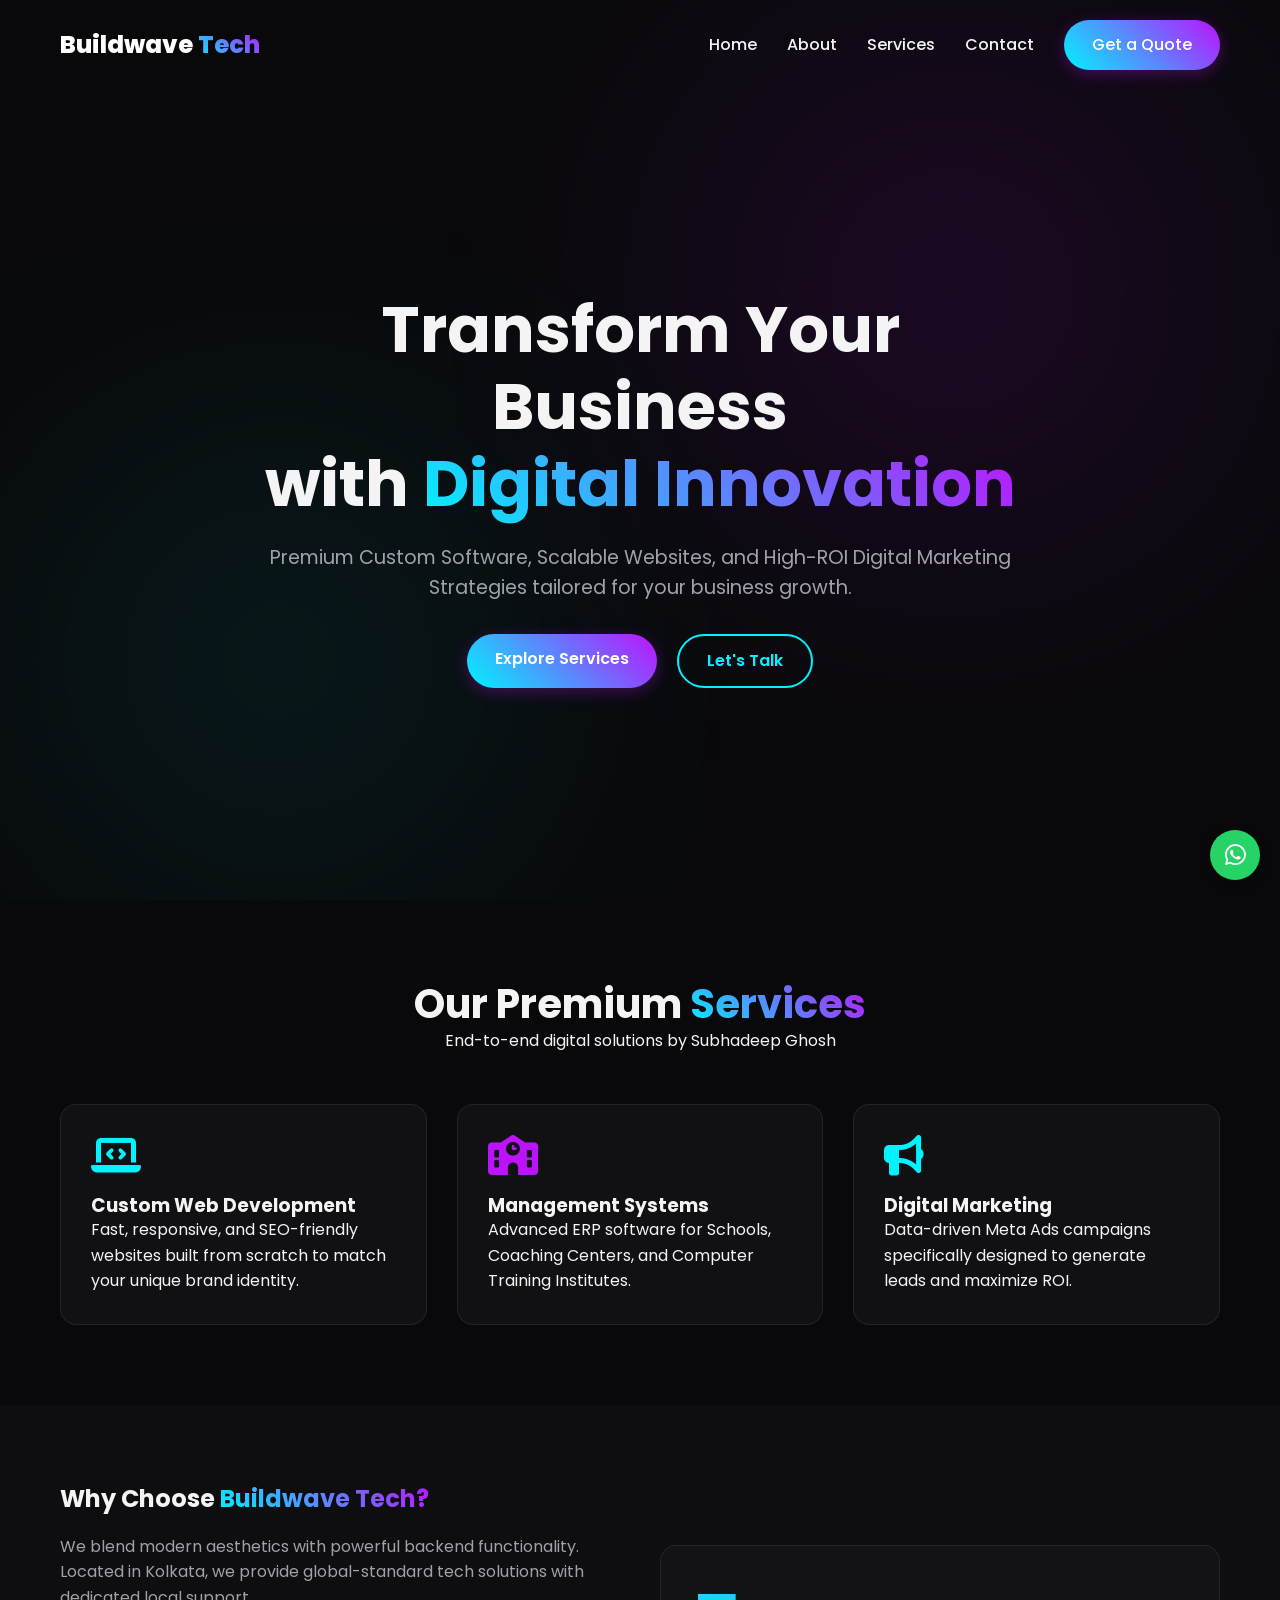
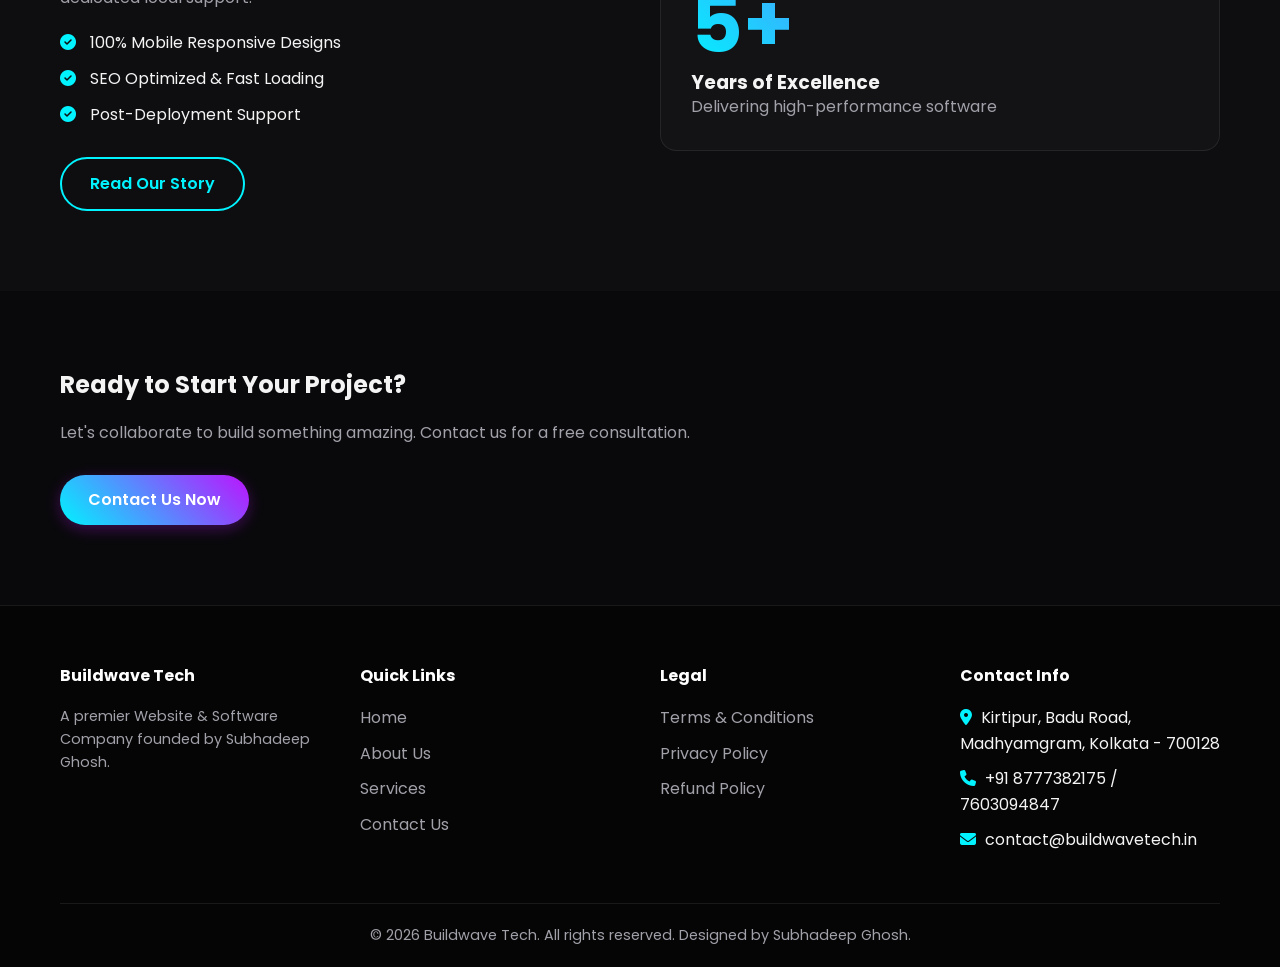
==== index.html @ 2ca6c612 "Add files via upload" ====
<!DOCTYPE html>
<html lang="en">
<head>
    <meta charset="UTF-8">
    <meta name="viewport" content="width=device-width, initial-scale=1.0">
    <title>Buildwave Tech | Website & Software Company</title>
    <meta name="description" content="Buildwave Tech offers Custom Website Development, Software Solutions, and Digital Marketing (Meta Ads) in Kolkata.">
    <!-- Font Awesome for Icons -->
    <link rel="stylesheet" href="https://cdnjs.cloudflare.com/ajax/libs/font-awesome/6.4.0/css/all.min.css">
    <link rel="stylesheet" href="css/style.css">
</head>
<body>
    <!-- Preloader -->
    <div id="preloader"><div class="loader"></div></div>

    <!-- Header / Navbar -->
    <header id="header">
        <div class="container nav-container">
            <a href="index.html" class="logo">Buildwave <span class="text-gradient">Tech</span></a>
            <nav class="nav-links">
                <a href="index.html">Home</a>
                <a href="about.html">About</a>
                <a href="services.html">Services</a>
                <a href="contact.html">Contact</a>
                <a href="contact.html" class="btn btn-primary">Get a Quote</a>
            </nav>
            <div class="hamburger" id="hamburger"><i class="fas fa-bars"></i></div>
        </div>
    </header>

    <!-- Mobile Sidebar -->
    <div class="sidebar-overlay" id="sidebarOverlay"></div>
    <div class="sidebar" id="sidebar">
        <div class="sidebar-close" id="sidebarClose"><i class="fas fa-times"></i></div>
        <nav class="nav-links">
            <a href="index.html">Home</a>
            <a href="about.html">About</a>
            <a href="services.html">Services</a>
            <a href="contact.html">Contact</a>
            <a href="contact.html" class="btn btn-primary">Get a Quote</a>
        </nav>
    </div>

    <!-- Hero Section -->
    <section class="hero">
        <div class="container hero-content fade-in">
            <h1>Transform Your Business <br>with <span class="text-gradient">Digital Innovation</span></h1>
            <p>Premium Custom Software, Scalable Websites, and High-ROI Digital Marketing Strategies tailored for your business growth.</p>
            <div class="hero-buttons">
                <a href="services.html" class="btn btn-primary">Explore Services</a>
                <a href="contact.html" class="btn btn-outline">Let's Talk</a>
            </div>
        </div>
    </section>

    <!-- Services Preview Section -->
    <section class="section-padding">
        <div class="container">
            <div class="section-title fade-in">
                <h2>Our Premium <span class="text-gradient">Services</span></h2>
                <p>End-to-end digital solutions by Subhadeep Ghosh</p>
            </div>
            <div class="grid-3">
                <div class="glass-card fade-in">
                    <i class="fas fa-laptop-code service-icon"></i>
                    <h3>Custom Web Development</h3>
                    <p>Fast, responsive, and SEO-friendly websites built from scratch to match your unique brand identity.</p>
                </div>
                <div class="glass-card fade-in">
                    <i class="fas fa-school service-icon" style="color: var(--neon-purple)"></i>
                    <h3>Management Systems</h3>
                    <p>Advanced ERP software for Schools, Coaching Centers, and Computer Training Institutes.</p>
                </div>
                <div class="glass-card fade-in">
                    <i class="fas fa-bullhorn service-icon"></i>
                    <h3>Digital Marketing</h3>
                    <p>Data-driven Meta Ads campaigns specifically designed to generate leads and maximize ROI.</p>
                </div>
            </div>
        </div>
    </section>

    <!-- Why Choose Us -->
    <section class="section-padding" style="background: rgba(255,255,255,0.02)">
        <div class="container grid-2">
            <div class="fade-in">
                <h2>Why Choose <span class="text-gradient">Buildwave Tech?</span></h2>
                <p style="margin: 20px 0; color: var(--text-muted);">We blend modern aesthetics with powerful backend functionality. Located in Kolkata, we provide global-standard tech solutions with dedicated local support.</p>
                <ul style="margin-bottom: 30px;">
                    <li style="margin-bottom: 10px;"><i class="fas fa-check-circle" style="color: var(--neon-cyan); margin-right: 10px;"></i> 100% Mobile Responsive Designs</li>
                    <li style="margin-bottom: 10px;"><i class="fas fa-check-circle" style="color: var(--neon-cyan); margin-right: 10px;"></i> SEO Optimized & Fast Loading</li>
                    <li style="margin-bottom: 10px;"><i class="fas fa-check-circle" style="color: var(--neon-cyan); margin-right: 10px;"></i> Post-Deployment Support</li>
                </ul>
                <a href="about.html" class="btn btn-outline">Read Our Story</a>
            </div>
            <div class="glass-card fade-in text-center">
                <h1 style="font-size: 5rem; background: linear-gradient(45deg, #00f3ff, #bc13fe); -webkit-background-clip: text; -webkit-text-fill-color: transparent;">5+</h1>
                <h3>Years of Excellence</h3>
                <p style="color: var(--text-muted)">Delivering high-performance software</p>
            </div>
        </div>
    </section>

    <!-- Call To Action -->
    <section class="section-padding text-center">
        <div class="container fade-in">
            <h2>Ready to Start Your Project?</h2>
            <p style="margin: 20px 0 30px; color: var(--text-muted)">Let's collaborate to build something amazing. Contact us for a free consultation.</p>
            <a href="contact.html" class="btn btn-primary">Contact Us Now</a>
        </div>
    </section>

    <!-- Footer -->
    <footer>
        <div class="container">
            <div class="footer-grid">
                <div class="footer-col">
                    <h4>Buildwave Tech</h4>
                    <p style="color: var(--text-muted); font-size: 0.9rem; margin-bottom: 15px;">A premier Website & Software Company founded by Subhadeep Ghosh.</p>
                </div>
                <div class="footer-col">
                    <h4>Quick Links</h4>
                    <ul>
                        <li><a href="index.html">Home</a></li>
                        <li><a href="about.html">About Us</a></li>
                        <li><a href="services.html">Services</a></li>
                        <li><a href="contact.html">Contact Us</a></li>
                    </ul>
                </div>
                <div class="footer-col">
                    <h4>Legal</h4>
                    <ul>
                        <li><a href="terms.html">Terms & Conditions</a></li>
                        <li><a href="privacy.html">Privacy Policy</a></li>
                        <li><a href="refund.html">Refund Policy</a></li>
                    </ul>
                </div>
                <div class="footer-col">
                    <h4>Contact Info</h4>
                    <ul>
                        <li><i class="fas fa-map-marker-alt" style="color: var(--neon-cyan); margin-right: 5px;"></i> Kirtipur, Badu Road, Madhyamgram, Kolkata - 700128</li>
                        <li><i class="fas fa-phone" style="color: var(--neon-cyan); margin-right: 5px;"></i> +91 8777382175 / 7603094847</li>
                        <li><i class="fas fa-envelope" style="color: var(--neon-cyan); margin-right: 5px;"></i> contact@buildwavetech.in</li>
                    </ul>
                </div>
            </div>
            <div class="footer-bottom">
                <p>&copy; 2026 Buildwave Tech. All rights reserved. Designed by Subhadeep Ghosh.</p>
            </div>
        </div>
    </footer>

    <!-- Floating Buttons -->
    <a href="https://wa.me/918777382175" class="floating-btn btn-whatsapp" target="_blank"><i class="fab fa-whatsapp"></i></a>
    <a href="tel:+918777382175" class="floating-btn btn-call"><i class="fas fa-phone"></i></a>
    <a href="#" class="floating-btn btn-top" id="backToTop"><i class="fas fa-arrow-up"></i></a>

    <script src="js/script.js"></script>
</body>
</html>
---- css/style.css ----
/* css/style.css */
@import url('https://fonts.googleapis.com/css2?family=Poppins:wght@300;400;500;600;700;800&display=swap');

:root {
    --bg-dark: #09090b;
    --bg-card: rgba(24, 24, 27, 0.6);
    --neon-cyan: #00f3ff;
    --neon-purple: #bc13fe;
    --text-light: #f4f4f5;
    --text-muted: #a1a1aa;
    --glass-border: rgba(255, 255, 255, 0.08);
    --transition: all 0.3s ease;
}

* {
    margin: 0;
    padding: 0;
    box-sizing: border-box;
    font-family: 'Poppins', sans-serif;
}

html {
    scroll-behavior: smooth;
}

body {
    background-color: var(--bg-dark);
    color: var(--text-light);
    overflow-x: hidden;
    line-height: 1.6;
}

/* Preloader */
#preloader {
    position: fixed;
    inset: 0;
    background: var(--bg-dark);
    z-index: 9999;
    display: flex;
    justify-content: center;
    align-items: center;
    transition: opacity 0.5s ease;
}
.loader {
    width: 50px;
    height: 50px;
    border: 3px solid transparent;
    border-top-color: var(--neon-cyan);
    border-bottom-color: var(--neon-purple);
    border-radius: 50%;
    animation: spin 1s linear infinite;
}
@keyframes spin { 100% { transform: rotate(360deg); } }

/* Typography & Utilities */
h1, h2, h3, h4 { color: var(--text-light); font-weight: 700; line-height: 1.2; }
a { text-decoration: none; color: inherit; transition: var(--transition); }
ul { list-style: none; }
.text-gradient {
    background: linear-gradient(45deg, var(--neon-cyan), var(--neon-purple));
    -webkit-background-clip: text;
    -webkit-text-fill-color: transparent;
}
.container { max-width: 1200px; margin: 0 auto; padding: 0 20px; }
.section-padding { padding: 80px 0; }
.fade-in { opacity: 0; transform: translateY(30px); transition: opacity 0.8s ease, transform 0.8s ease; }
.fade-in.visible { opacity: 1; transform: translateY(0); }

/* Glassmorphism Cards */
.glass-card {
    background: var(--bg-card);
    backdrop-filter: blur(12px);
    -webkit-backdrop-filter: blur(12px);
    border: 1px solid var(--glass-border);
    border-radius: 16px;
    padding: 30px;
    transition: var(--transition);
}
.glass-card:hover {
    transform: translateY(-5px);
    box-shadow: 0 10px 30px rgba(0, 243, 255, 0.1);
    border-color: rgba(0, 243, 255, 0.3);
}

/* Buttons */
.btn {
    display: inline-block;
    padding: 12px 28px;
    border-radius: 30px;
    font-weight: 600;
    cursor: pointer;
    border: none;
    transition: var(--transition);
}
.btn-primary {
    background: linear-gradient(45deg, var(--neon-cyan), var(--neon-purple));
    color: #fff;
    box-shadow: 0 4px 15px rgba(188, 19, 254, 0.3);
}
.btn-primary:hover {
    transform: scale(1.05);
    box-shadow: 0 6px 20px rgba(0, 243, 255, 0.4);
}
.btn-outline {
    background: transparent;
    border: 2px solid var(--neon-cyan);
    color: var(--neon-cyan);
}
.btn-outline:hover {
    background: var(--neon-cyan);
    color: var(--bg-dark);
    box-shadow: 0 0 15px var(--neon-cyan);
}

/* Navbar */
header {
    position: fixed;
    top: 0;
    width: 100%;
    z-index: 1000;
    padding: 20px 0;
    transition: var(--transition);
}
header.sticky {
    background: rgba(9, 9, 11, 0.9);
    backdrop-filter: blur(10px);
    padding: 15px 0;
    border-bottom: 1px solid var(--glass-border);
}
.nav-container {
    display: flex;
    justify-content: space-between;
    align-items: center;
}
.logo { font-size: 1.5rem; font-weight: 800; color: #fff; }
.nav-links { display: flex; gap: 30px; align-items: center; }
.nav-links a { font-weight: 500; }
.nav-links a:hover { color: var(--neon-cyan); text-shadow: 0 0 8px var(--neon-cyan); }
.hamburger { display: none; font-size: 1.5rem; cursor: pointer; color: #fff; }

/* Mobile Sidebar */
.sidebar {
    position: fixed;
    top: 0;
    left: -100%;
    width: 280px;
    height: 100vh;
    background: #121215;
    z-index: 1001;
    transition: left 0.4s ease;
    padding: 30px 20px;
    border-right: 1px solid var(--glass-border);
}
.sidebar.active { left: 0; }
.sidebar-close { text-align: right; font-size: 1.5rem; cursor: pointer; margin-bottom: 30px; }
.sidebar .nav-links { flex-direction: column; align-items: flex-start; gap: 20px; }
.sidebar-overlay {
    position: fixed; inset: 0; background: rgba(0,0,0,0.7);
    z-index: 1000; display: none; backdrop-filter: blur(5px);
}
.sidebar-overlay.active { display: block; }

/* Hero Section */
.hero {
    min-height: 100vh;
    display: flex;
    align-items: center;
    position: relative;
    padding-top: 80px;
    overflow: hidden;
}
.hero::before {
    content: ''; position: absolute; top: 10%; right: 10%; width: 400px; height: 400px;
    background: var(--neon-purple); filter: blur(150px); opacity: 0.2; border-radius: 50%; z-index: -1;
}
.hero::after {
    content: ''; position: absolute; bottom: 10%; left: 10%; width: 300px; height: 300px;
    background: var(--neon-cyan); filter: blur(150px); opacity: 0.2; border-radius: 50%; z-index: -1;
}
.hero-content { max-width: 800px; text-align: center; margin: 0 auto; }
.hero h1 { font-size: 4rem; margin-bottom: 20px; }
.hero p { font-size: 1.2rem; color: var(--text-muted); margin-bottom: 30px; }
.hero-buttons { display: flex; gap: 20px; justify-content: center; }

/* Grid Layouts */
.grid-3 { display: grid; grid-template-columns: repeat(auto-fit, minmax(300px, 1fr)); gap: 30px; }
.grid-2 { display: grid; grid-template-columns: repeat(auto-fit, minmax(400px, 1fr)); gap: 40px; align-items: center;}

/* Specific Sections */
.section-title { text-align: center; margin-bottom: 50px; }
.section-title h2 { font-size: 2.5rem; }
.service-icon { font-size: 2.5rem; color: var(--neon-cyan); margin-bottom: 20px; }
.contact-form input, .contact-form textarea {
    width: 100%; padding: 15px; margin-bottom: 20px;
    background: rgba(255,255,255,0.05); border: 1px solid var(--glass-border);
    color: #fff; border-radius: 8px; font-family: 'Poppins', sans-serif;
}
.contact-form input:focus, .contact-form textarea:focus {
    outline: none; border-color: var(--neon-cyan);
}
.map-placeholder { width: 100%; height: 300px; border-radius: 16px; border: 1px solid var(--glass-border); overflow: hidden; }

/* Footer */
footer { background: #050505; padding: 60px 0 20px; border-top: 1px solid var(--glass-border); }
.footer-grid { display: grid; grid-template-columns: repeat(auto-fit, minmax(200px, 1fr)); gap: 40px; margin-bottom: 40px; }
.footer-col h4 { margin-bottom: 20px; color: #fff; }
.footer-col ul li { margin-bottom: 10px; }
.footer-col ul li a { color: var(--text-muted); }
.footer-col ul li a:hover { color: var(--neon-cyan); }
.footer-bottom { text-align: center; color: var(--text-muted); padding-top: 20px; border-top: 1px solid var(--glass-border); font-size: 0.9rem; }

/* Floating Buttons */
.floating-btn {
    position: fixed; z-index: 999;
    width: 50px; height: 50px; border-radius: 50%;
    display: flex; justify-content: center; align-items: center;
    color: #fff; font-size: 1.5rem; box-shadow: 0 4px 10px rgba(0,0,0,0.3);
    transition: var(--transition);
}
.btn-whatsapp { bottom: 20px; right: 20px; background: #25D366; }
.btn-whatsapp:hover { transform: scale(1.1); box-shadow: 0 0 15px #25D366; }
.btn-call { bottom: 20px; left: 20px; background: var(--neon-cyan); display: none; }
.btn-call:hover { transform: scale(1.1); box-shadow: 0 0 15px var(--neon-cyan); }
.btn-top { bottom: 80px; right: 20px; background: var(--bg-card); border: 1px solid var(--glass-border); opacity: 0; pointer-events: none; }
.btn-top.show { opacity: 1; pointer-events: auto; }
.btn-top:hover { background: var(--neon-purple); }

/* Responsive Media Queries */
@media (max-width: 768px) {
    .nav-links { display: none; }
    .hamburger { display: block; }
    .hero h1 { font-size: 2.5rem; }
    .hero-buttons { flex-direction: column; }
    .btn-call { display: flex; } /* Show call button only on mobile */
    .grid-2 { grid-template-columns: 1fr; }
}
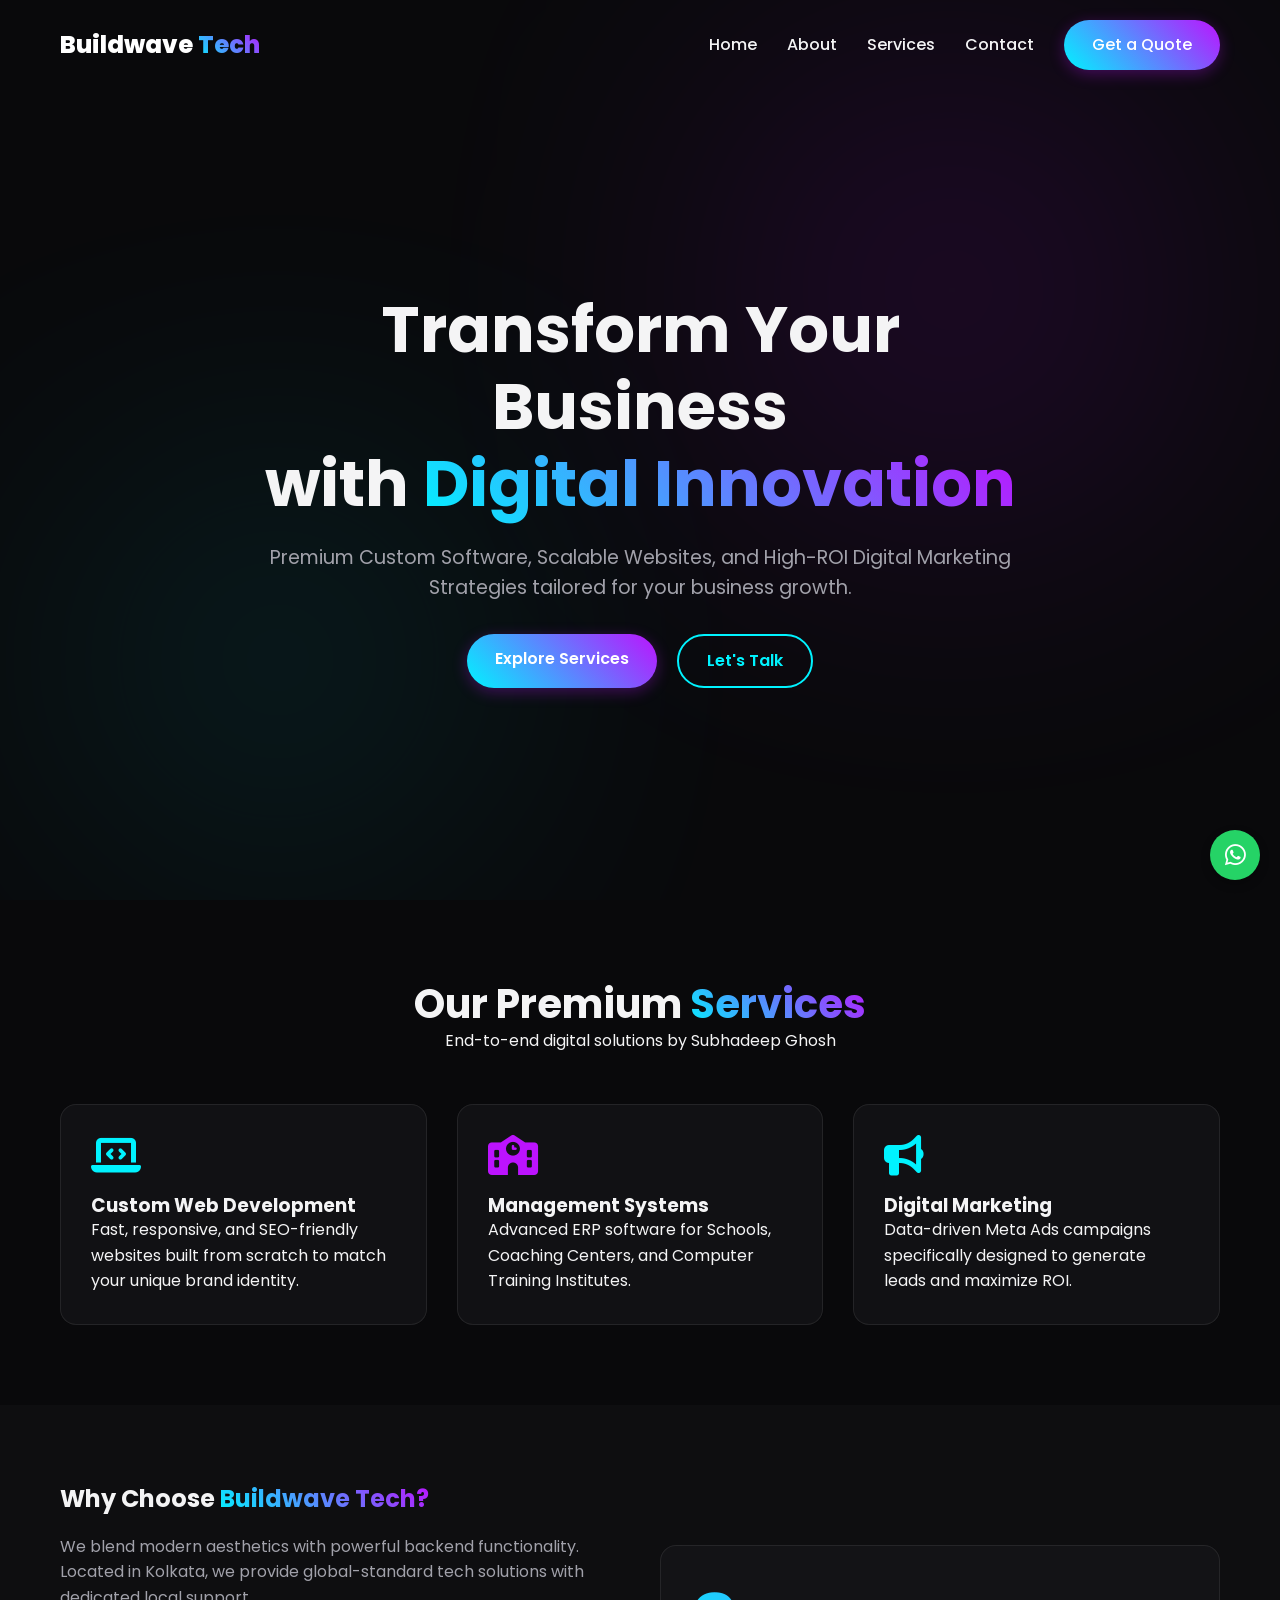
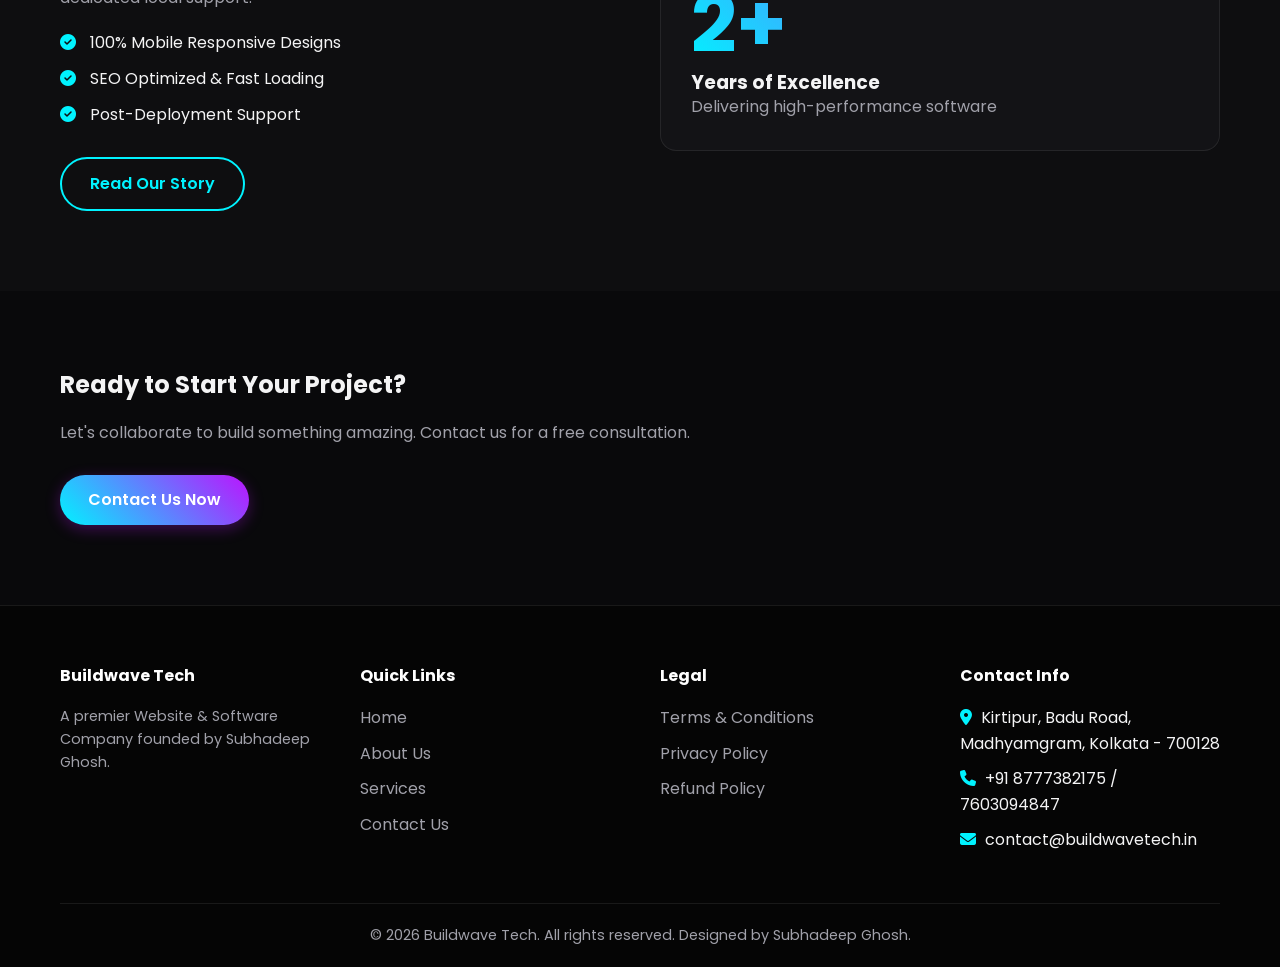
==== commit 36f1cc5f: "Update index.html" ====
--- a/index.html
+++ b/index.html
@@ -94,7 +94,7 @@
                 <a href="about.html" class="btn btn-outline">Read Our Story</a>
             </div>
             <div class="glass-card fade-in text-center">
-                <h1 style="font-size: 5rem; background: linear-gradient(45deg, #00f3ff, #bc13fe); -webkit-background-clip: text; -webkit-text-fill-color: transparent;">5+</h1>
+                <h1 style="font-size: 5rem; background: linear-gradient(45deg, #00f3ff, #bc13fe); -webkit-background-clip: text; -webkit-text-fill-color: transparent;">2+</h1>
                 <h3>Years of Excellence</h3>
                 <p style="color: var(--text-muted)">Delivering high-performance software</p>
             </div>
@@ -157,4 +157,4 @@
 
     <script src="js/script.js"></script>
 </body>
-</html>+</html>
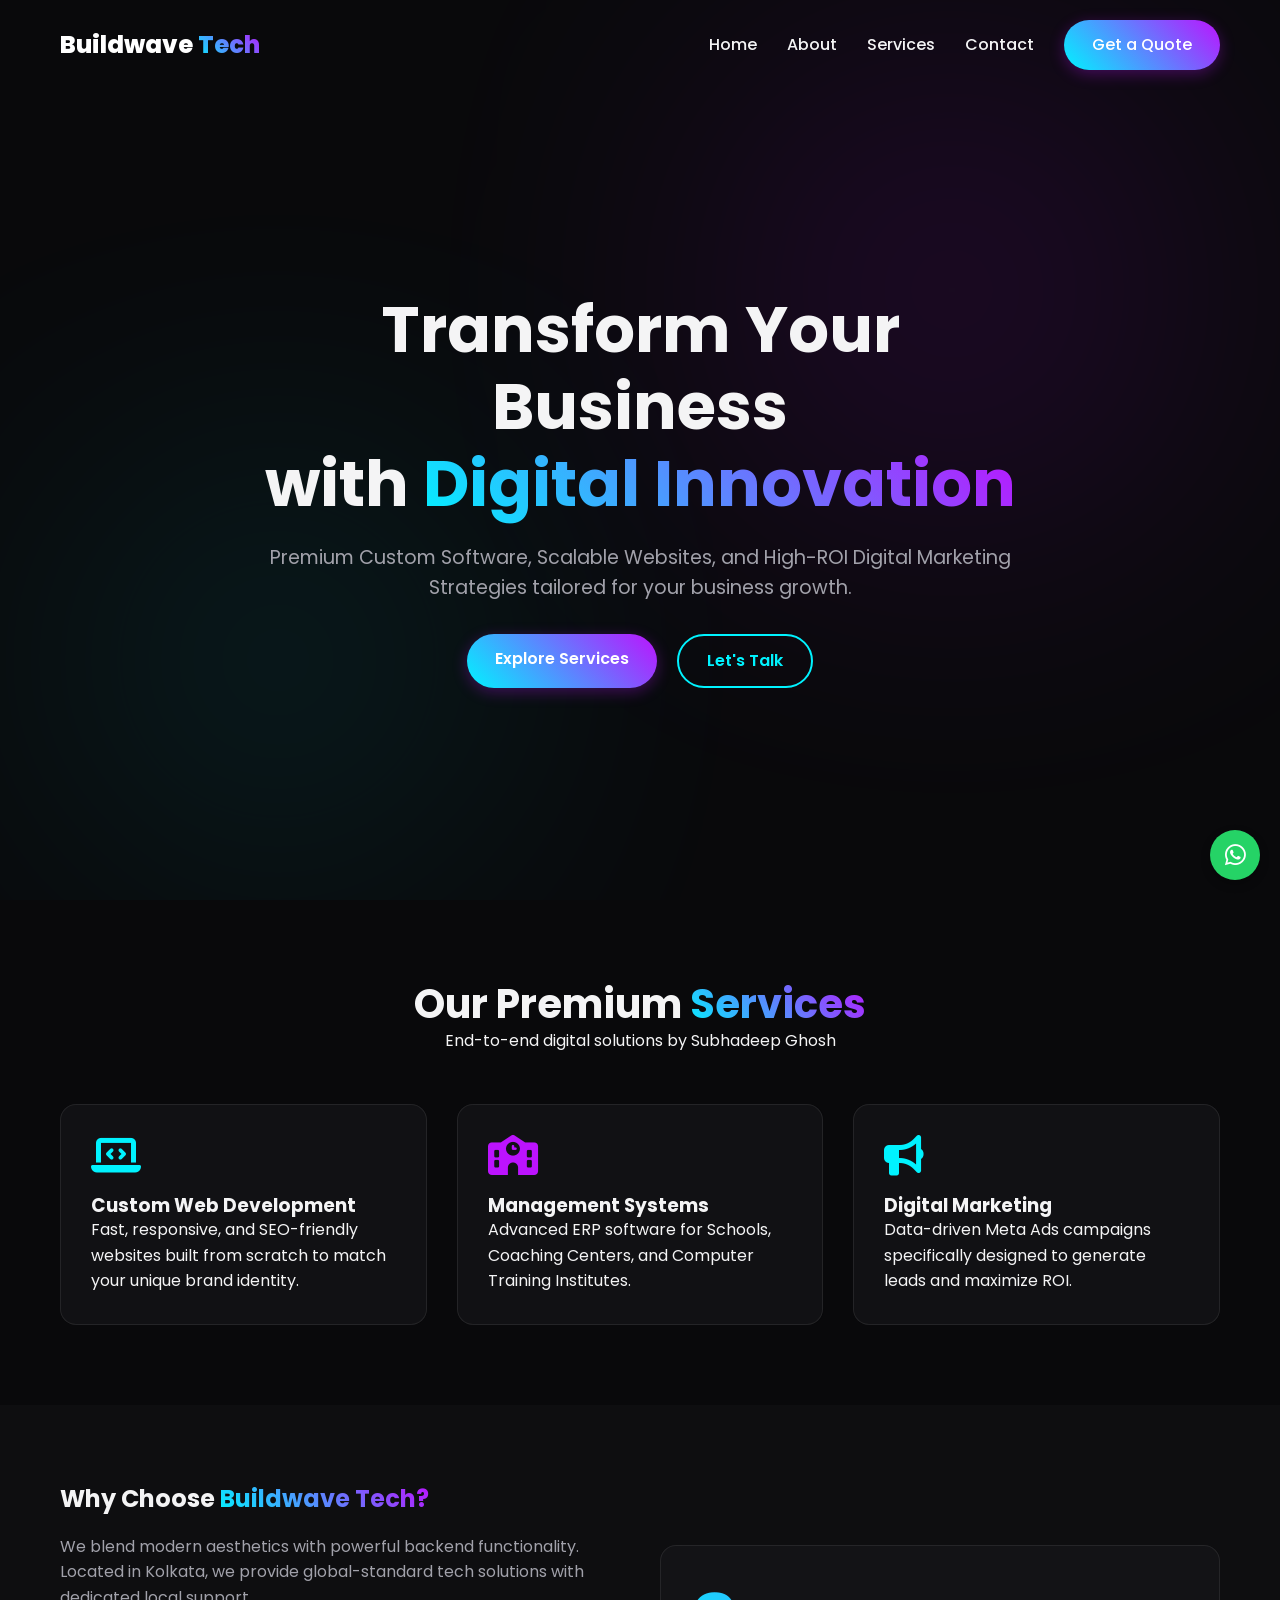
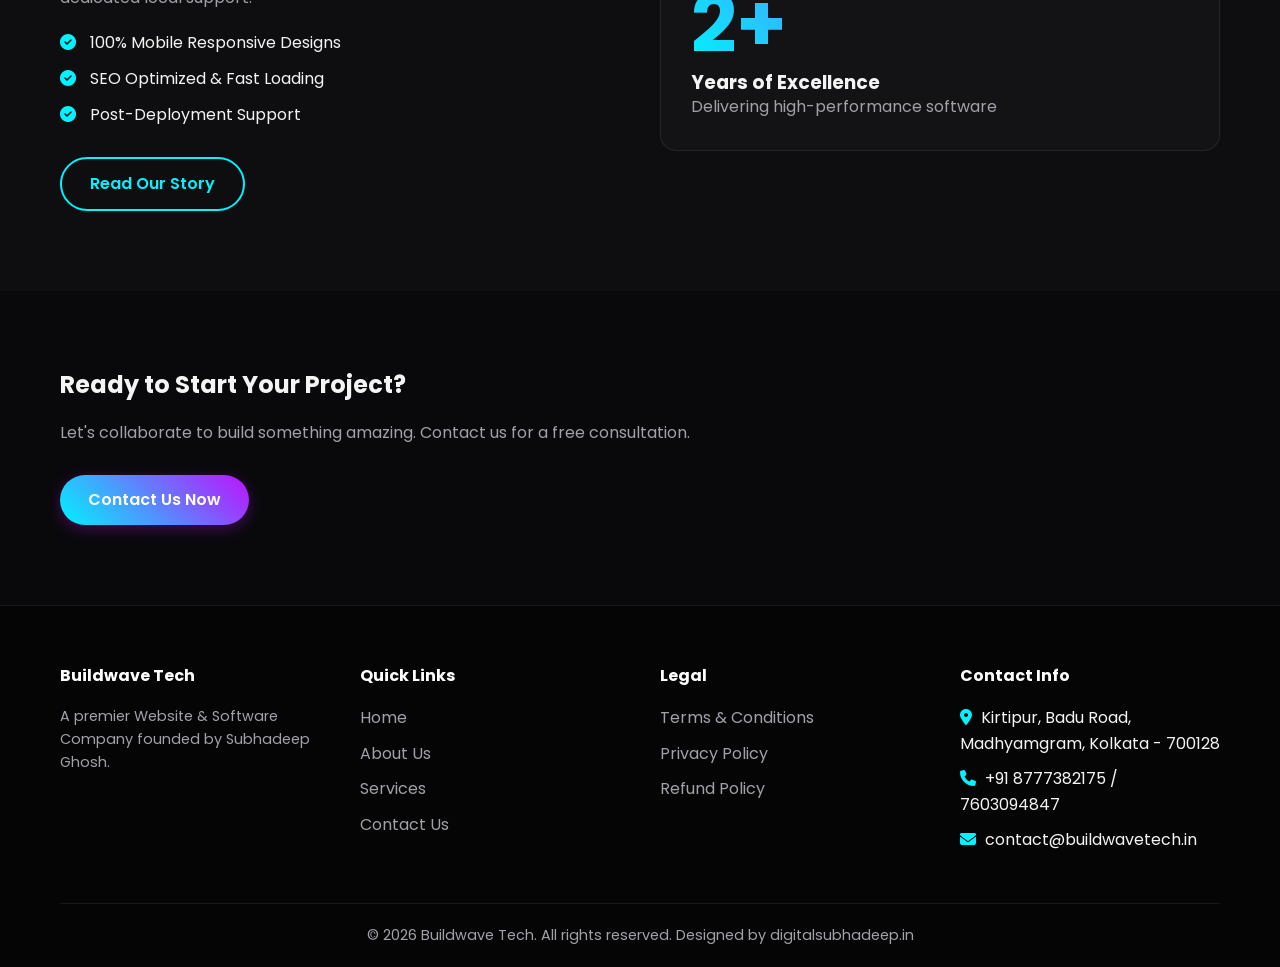
==== commit ad3f4768: "Update index.html" ====
--- a/index.html
+++ b/index.html
@@ -145,7 +145,7 @@
                 </div>
             </div>
             <div class="footer-bottom">
-                <p>&copy; 2026 Buildwave Tech. All rights reserved. Designed by Subhadeep Ghosh.</p>
+                <p>&copy; 2026 Buildwave Tech. All rights reserved. Designed by <a href="https://digitalsubhadeep.in/" class="text-neon-cyan hover:underline">digitalsubhadeep.in</a></p>
             </div>
         </div>
     </footer>
--- a/css/style.css
+++ b/css/style.css
@@ -91,6 +91,7 @@
     cursor: pointer;
     border: none;
     transition: var(--transition);
+    text-align: center;
 }
 .btn-primary {
     background: linear-gradient(45deg, var(--neon-cyan), var(--neon-purple));
@@ -100,6 +101,7 @@
 .btn-primary:hover {
     transform: scale(1.05);
     box-shadow: 0 6px 20px rgba(0, 243, 255, 0.4);
+    color: #fff;
 }
 .btn-outline {
     background: transparent;
@@ -150,10 +152,31 @@
     transition: left 0.4s ease;
     padding: 30px 20px;
     border-right: 1px solid var(--glass-border);
+    overflow-y: auto;
 }
 .sidebar.active { left: 0; }
-.sidebar-close { text-align: right; font-size: 1.5rem; cursor: pointer; margin-bottom: 30px; }
-.sidebar .nav-links { flex-direction: column; align-items: flex-start; gap: 20px; }
+.sidebar-close { text-align: right; font-size: 1.5rem; cursor: pointer; margin-bottom: 20px; color: #fff; }
+
+/* সাইডবারের ভেতরের মেনুর স্টাইল */
+.sidebar .nav-links { 
+    flex-direction: column; 
+    align-items: flex-start; 
+    gap: 15px; 
+    width: 100%; 
+}
+.sidebar .nav-links a {
+    display: block;
+    width: 100%;
+    padding: 12px 0;
+    border-bottom: 1px solid rgba(255,255,255,0.05);
+    font-size: 1.1rem;
+}
+.sidebar .nav-links .btn {
+    margin-top: 15px;
+    padding: 12px 0;
+    border-bottom: none;
+}
+
 .sidebar-overlay {
     position: fixed; inset: 0; background: rgba(0,0,0,0.7);
     z-index: 1000; display: none; backdrop-filter: blur(5px);
@@ -225,12 +248,19 @@
 .btn-top.show { opacity: 1; pointer-events: auto; }
 .btn-top:hover { background: var(--neon-purple); }
 
-/* Responsive Media Queries */
+/* =========================================
+   Responsive Media Queries (মোবাইলের জন্য ফিক্স করা হয়েছে)
+   ========================================= */
 @media (max-width: 768px) {
-    .nav-links { display: none; }
+    /* শুধুমাত্র হেডারের মেনু হাইড হবে, সাইডবারের মেনু নয় */
+    header .nav-links { display: none; }
+    
+    /* সাইডবারের মেনু যেন ঠিকমতো দেখায় তার জন্য */
+    .sidebar .nav-links { display: flex; }
+    
     .hamburger { display: block; }
     .hero h1 { font-size: 2.5rem; }
     .hero-buttons { flex-direction: column; }
     .btn-call { display: flex; } /* Show call button only on mobile */
     .grid-2 { grid-template-columns: 1fr; }
-}+}
